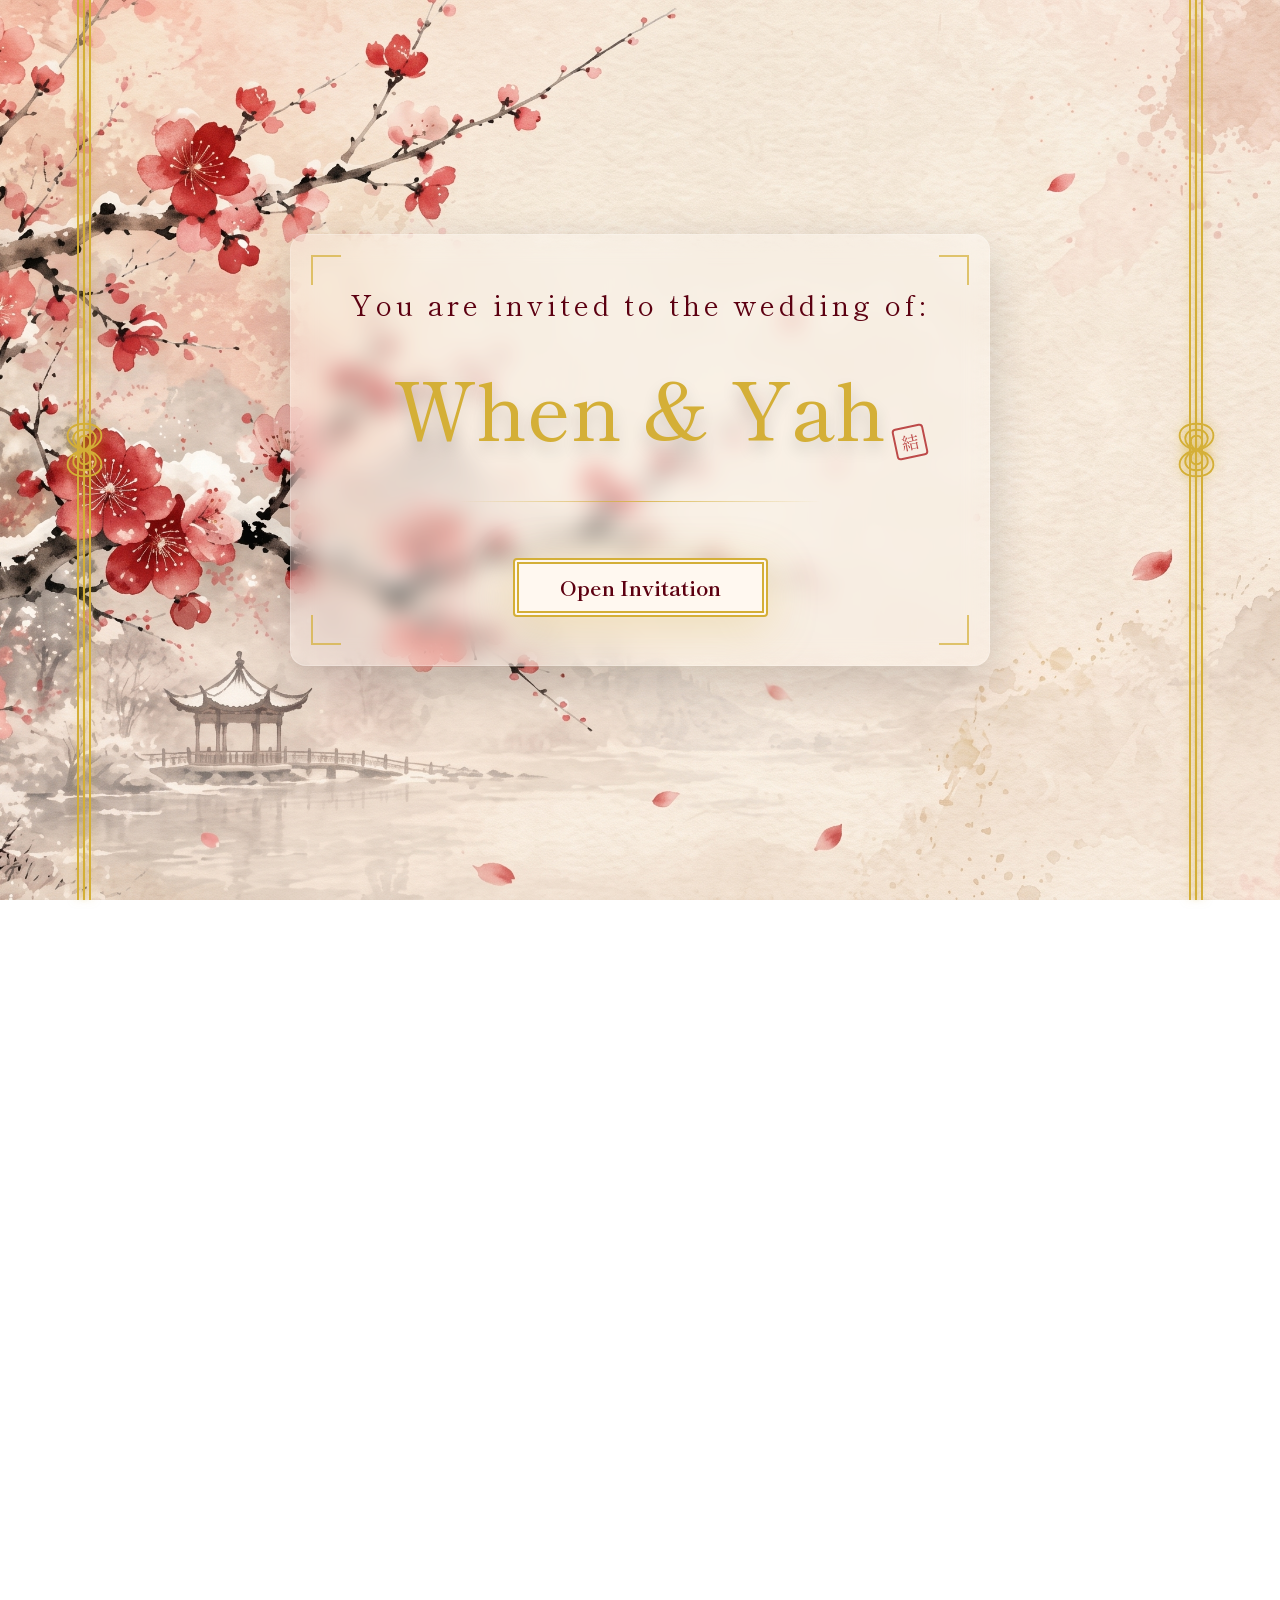
==== Invitation.html @ 20619d33 "All HTML, Assets, and a few fonts" ====
<!DOCTYPE html>
<html lang="en" class="lock-scroll">
<head>
    <meta charset="UTF-8">
    <meta name="viewport" content="width=device-width, initial-scale=1.0">
    <title>Wedding Invitation</title>
    <link rel="stylesheet" href="Styles.css"> 
    <link rel="stylesheet" href="bootstrap-5.3.8-dist/css/bootstrap.min.css">
    <link rel="preconnect" href="https://fonts.googleapis.com">
    <link rel="preconnect" href="https://fonts.gstatic.com" crossorigin>
    <link href="https://fonts.googleapis.com/css2?family=Caveat:wght@400..700&family=Shippori+Mincho&family=Yusei+Magic&display=swap" rel="stylesheet">
</head>
<body id="body-page" class="lock-scroll">
<!-- Animasi Sakura Tetap Paling Belakang (Layer 1) -->
    <canvas id="sakura-canvas"></canvas>
    <script src="Sakura.js"></script>

    <!-- Splash Screen Penuh Layar (Layer 2) -->
    <section id="splash-screen" class="d-flex justify-content-center align-items-center vh-100 vw-100">

        <!-- Mizuhiki Knot-->
        <!-- Tali Kiri -->
         <div class="rope-container rope-left">
            <!-- SVG khusus untuk Simpul saja -->
            <svg class="rope-knot" viewBox="0 0 60 100" fill="none" stroke="#d4af37" stroke-linecap="round" stroke-linejoin="round">
                <path d="M 30 15 C 0 15, 0 45, 30 50 C 60 55, 60 85, 30 85 C 0 85, 0 55, 30 50 C 60 45, 60 15, 30 15 Z" stroke-width="2.5" />
                <path d="M 30 23 C 10 23, 10 45, 30 50 C 50 55, 50 77, 30 77 C 10 77, 10 55, 30 50 C 50 45, 50 23, 30 23 Z" stroke-width="2.5" />
                <path d="M 30 31 C 20 31, 20 45, 30 50 C 40 55, 40 69, 30 69 C 20 69, 20 55, 30 50 C 40 45, 40 31, 30 31 Z" stroke-width="2.5" />
            </svg>
        </div>

        <!-- Tali Kanan -->
        <div class="rope-container rope-right">
            <!-- SVG khusus untuk Simpul saja -->
            <svg class="rope-knot" viewBox="0 0 60 100" fill="none" stroke="#d4af37" stroke-linecap="round" stroke-linejoin="round">
                <path d="M 30 15 C 0 15, 0 45, 30 50 C 60 55, 60 85, 30 85 C 0 85, 0 55, 30 50 C 60 45, 60 15, 30 15 Z" stroke-width="2.5" />
                <path d="M 30 23 C 10 23, 10 45, 30 50 C 50 55, 50 77, 30 77 C 10 77, 10 55, 30 50 C 50 45, 50 23, 30 23 Z" stroke-width="2.5" />
                <path d="M 30 31 C 20 31, 20 45, 30 50 C 40 55, 40 69, 30 69 C 20 69, 20 55, 30 50 C 40 45, 40 31, 30 31 Z" stroke-width="2.5" />
            </svg>
        </div>

        <!-- Kartu Kaca -->
        <div class="glass-card text-center p-5 rounded-4 shadow-lg">
            
            <!-- Elemen 1: Aksen 4 Sudut (Letakkan persis di bawah tag pembuka glass-card) -->
            <div class="corner-top-left"></div>
            <div class="corner-top-right"></div>
            <div class="corner-bottom-left"></div>
            <div class="corner-bottom-right"></div>

            <p class="subtitle mb-2">You are invited to the wedding of:</p>
            
            <!-- Elemen 2: Bungkus tag <h1> namamu dengan div ini agar stempelnya menempel -->
            <div class="name-wrapper">
                <h1 class="title-utama my-0">When & Yah</h1>
                <!-- Stempel Hanko berhuruf Kanji "Yui" (Ikatan/Menyatukan) -->
                <div class="hanko-stamp">結</div> 
            </div>
            
            <!-- Elemen 3: Garis Pemisah (Letakkan di antara nama dan tombol) -->
            <div class="gold-divider my-4"></div>
            
            <button id="btn-open" class="btn-custom-jepang">
                Open Invitation
            </button>
        </div>
    </section>

    <!-- Hero page -->
    <section id="hero-page" class="d-flex justify-content-center align-items-center vh-100 vw-100">
        <div class="glass-card text-center p-5 rounded-4 shadow-lg">
            
            <div class="corner-top-left"></div>
            <div class="corner-top-right"></div>
            <div class="corner-bottom-left"></div>
            <div class="corner-bottom-right"></div>

            <p class="subtitle mb-2">THE WEDDING OF</p>
            <div class="name-wrapper">
                <h1 class="title-utama my-0">When & Yah</h1>
                <div class="hanko-stamp">結</div> 
            </div>
            <p class="subtitle mt-3">SATURDAY | 29 . 10 . 2026</p>
            
            <div class="gold-divider my-4"></div>
            
            <!-- Tempat Countdown Timer -->
            <div class="countdown-wrapper mt-4">
                <!-- Kotak Hari -->
                <div class="timer-box">
                    <div class="time-number" id="days">00</div>
                    <div class="time-label">DAYS</div>
                </div>
                
                <!-- Kotak Jam -->
                <div class="timer-box">
                    <div class="time-number" id="hours">00</div>
                    <div class="time-label">HOURS</div>
                </div>
                
                <!-- Kotak Menit -->
                <div class="timer-box">
                    <div class="time-number" id="minutes">00</div>
                    <div class="time-label">MINUTES</div>
                </div>
                
                <!-- Kotak Detik -->
                <div class="timer-box">
                    <div class="time-number" id="seconds">00</div>
                    <div class="time-label">SECONDS</div>
                </div>
            </div>
                        
        </div>
    </section>

    <!-- 3. Elemen Audio (Siapkan file MP3 lagu Jepang di folder assets) -->
    <audio id="bg-music" loop>
        <source src="assets/Masaru Yokoyama - Again [ Shigatsu wa kimi no uso ] [ EP ] - (320 Kbps).mp3" type="audio/mpeg">
    </audio>
    <!-- 4. Panggil file JavaScript -->
    <script src="Script.js"></script>

    <!-- Navbar Kaca Transparan (Muncul setelah Open Invitation) -->
    <!-- Navbar Kaca Transparan (Muncul setelah Open Invitation) -->
    <nav id="main-navbar" class="navbar navbar-expand navbar-dark fixed-top d-none" style="background: rgba(20, 25, 30, 0.45); backdrop-filter: blur(12px); border-bottom: 1px solid rgba(212, 175, 55, 0.3); z-index: 1000;">
        <div class="container-fluid px-4">
            
            <!-- Inisial Pasangan di Kiri -->
            <a class="navbar-brand" href="#hero-page" style="font-family: 'Shippori Mincho', serif; color: #d4af37; font-size: 1.5rem;">
                W <span style="font-size: 1rem; color:#fff;">&</span> Y
            </a>
            
            <!-- Menu Navigasi Tengah (Langsung ke Section) -->
            <div class="collapse navbar-collapse justify-content-center">
                <ul class="navbar-nav gap-4">
                    <li class="nav-item">
                        <a class="nav-link custom-nav-link" href="#hero-page">Home</a>
                    </li>
                    <li class="nav-item">
                        <a class="nav-link custom-nav-link" href="#couple-profile">Profile</a>
                    </li>
                    <li class="nav-item">
                        <a class="nav-link custom-nav-link" href="#event-details">Details</a>
                    </li>
                    <li class="nav-item">
                        <a class="nav-link custom-nav-link" href="#rsvp-section">RSVP</a>
                    </li>
                    <li class="nav-item">
                        <a class="nav-link custom-nav-link" href="#wishes-section">Wishes</a>
                    </li>
                </ul>
            </div>
            
            <!-- Tombol Toggle Musik di Kanan -->
            <button id="btn-music" class="btn btn-outline-warning btn-sm" style="border-color: #d4af37; color: #d4af37; border-radius: 20px; padding: 4px 15px;">
                🎵 Music: ON
            </button>

        </div>
    </nav>

    <!-- Halaman 3: Profil Pasangan -->
    <section id="couple-profile" class="d-flex justify-content-center align-items-center min-vh-100 vw-100 py-5">
        
        <!-- Lebar maksimal dibesarkan (900px) agar dua profil muat berdampingan di PC -->
        <div class="glass-card text-center p-5 rounded-4 shadow-lg" style="max-width: 900px; width: 100%;">
            
            <!-- Ornamen 4 Sudut -->
            <div class="corner-top-left"></div>
            <div class="corner-top-right"></div>
            <div class="corner-bottom-left"></div>
            <div class="corner-bottom-right"></div>

            <!-- Bagian Kutipan (Quote) -->
            <div class="quote-container mb-5 mt-3">
                <p class="quote-en mb-2">“If destiny entwines two souls, they'll eventually rediscover their path back to each other.”</p>
                <p class="quote-id">(Jika takdir merajut dua jiwa, mereka pada akhirnya akan menemukan kembali jalan untuk kembali satu sama lain)</p>
            </div>
            
            <!-- Garis Pemisah Kecil -->
            <div class="gold-divider mb-5" style="width: 30%;"></div>

            <!-- Grid Profil Pasangan (Berdampingan Kiri-Kanan) -->
            <div class="row align-items-center">
                
                <!-- Profil Pria -->
                <div class="col-md-6 mb-4 mb-md-0">
                    <!-- Lingkaran Placeholder Foto -->
                    <div class="profile-photo placeholder-photo mx-auto mb-3"></div>
                    <h2 class="profile-name">Lorem Ipsum</h2>
                    <p class="parents-name mt-2">
                        Putra dari:<br>
                        <span class="fw-bold">Bpk. Lorem Ipsum & Ibu Dolor Sit Amet</span>
                    </p>
                </div>

                <!-- Profil Wanita -->
                <div class="col-md-6">
                    <div class="profile-photo placeholder-photo mx-auto mb-3"></div>
                    <h2 class="profile-name">Lorem Ipsum</h2>
                    <p class="parents-name mt-2">
                        Putri dari:<br>
                        <span class="fw-bold">Bpk. Consectetur Adipiscing & Ibu Elit Sed</span>
                    </p>
                </div>
                
            </div>
        </div>
    </section>

    <!-- Halaman 4: Detail Acara (Event Details) -->
    <section id="event-details" class="d-flex justify-content-center align-items-center">
        
        <!-- SVG Background (Washi Paper) -->
        <!-- SVG Washi Paper (Sudut Simetris & Responsif) -->
        <svg class="washi-bg-svg" xmlns="http://www.w3.org/2000/svg" viewBox="0 0 1920 1080" preserveAspectRatio="none">
            <defs>
                <linearGradient id="paper" x1="0" y1="0" x2="1" y2="1">
                <stop offset="0%" stop-color="#F8F0E3"/>
                <stop offset="55%" stop-color="#F2E5D2"/>
                <stop offset="100%" stop-color="#F9F1E5"/>
                </linearGradient>

                <filter id="fiber">
                <feTurbulence type="fractalNoise" baseFrequency="0.65" numOctaves="2" seed="8"/>
                <feColorMatrix type="saturate" values="0"/>
                <feComponentTransfer>
                    <feFuncA type="table" tableValues="0 0.12"/>
                </feComponentTransfer>
                </filter>

                <pattern id="lines" width="37" height="29" patternUnits="userSpaceOnUse">
                <path d="M2 8 l12 -1 M22 21 l9 1 M8 27 l5 -1" stroke="#9D8264" stroke-width=".55" opacity=".18" fill="none"/>
                </pattern>
            </defs>

            <!-- Dasar kertas gading -->
            <rect width="100%" height="100%" fill="url(#paper)"/>

            <!-- Serat kertas -->
            <rect width="100%" height="100%" filter="url(#fiber)" opacity=".22"/>

            <!-- Pola garis tipis -->
            <rect width="100%" height="100%" fill="url(#lines)"/>

            <!-- Ornamen 4 Sudut Emas (Diperbaiki menjadi siku sempurna 100x100) -->
            <g fill="none" stroke="#C49A43" stroke-width="2" opacity=".8">
                <!-- Kiri Atas -->
                <path d="M 60 160 V 60 H 160"/>
                <!-- Kanan Atas -->
                <path d="M 1760 60 H 1860 V 160"/>
                <!-- Kiri Bawah -->
                <path d="M 60 920 V 1020 H 160"/>
                <!-- Kanan Bawah -->
                <path d="M 1760 1020 H 1860 V 920"/>
            </g>

            <!-- 4 Titik Emas Simetris di Setiap Sudut -->
            <g fill="#C49A43" opacity=".8">
                <circle cx="110" cy="60" r="3"/>
                <circle cx="1810" cy="60" r="3"/>
                <circle cx="110" cy="1020" r="3"/>
                <circle cx="1810" cy="1020" r="3"/>
            </g>
        </svg>

        <!-- Konten Detail Acara (Berada di atas SVG) -->
        <!-- Konten Detail Acara (Berada di atas SVG) -->
        <div class="container text-center event-content-wrapper">
            
            <h2 class="title-utama mb-2" style="color: #c0392b; font-size: 2.8rem;">Wedding Details</h2>
            <div class="custom-divider my-2">────────  ✦  ────────</div>
            <!-- Margin bawah kutipan dikurangi dari mb-5 ke mb-4 -->
            <p class="event-quote mb-4">"A day to remember, a love that lasts forever"</p>

            <!-- Margin atas row dikurangi dari mt-4 ke mt-3 -->
            <div class="row mt-3 justify-content-center gap-4">
                
                <div class="col-md-5 event-box p-3"> <!-- Padding kotak dikurangi jadi p-3 -->
                    <h3 class="event-title">Akad Nikah</h3>
                    <p class="event-text mt-2 mb-2"> <!-- Jarak teks dirapatkan -->
                        <strong>Sabtu, 16 Oktober 2026</strong><br>
                        08:00 - 10:00 WIB
                    </p>
                    <p class="event-text mb-2">
                        <strong>Masjid Agung XYZ</strong><br>
                        Jl. Contoh Alamat No. 123, Kota, Provinsi
                    </p>
                    <button class="btn-custom-jepang btn-sm mt-2" style="padding: 6px 25px; font-size: 0.95rem;">
                        Buka di Maps
                    </button>
                </div>

                <div class="col-md-5 event-box p-3"> <!-- Padding kotak dikurangi jadi p-3 -->
                    <h3 class="event-title">Resepsi</h3>
                    <p class="event-text mt-2 mb-2"> <!-- Jarak teks dirapatkan -->
                        <strong>Sabtu, 16 Oktober 2026</strong><br>
                        11:00 - 14:00 WIB
                    </p>
                    <p class="event-text mb-2">
                        <strong>Grand Ballroom XYZ</strong><br>
                        Jl. Contoh Alamat No. 123, Kota, Provinsi
                    </p>
                    <button class="btn-custom-jepang btn-sm mt-2" style="padding: 6px 25px; font-size: 0.95rem;">
                        Buka di Maps
                    </button>
                </div>

            </div>

            <!-- Jarak area bawah diperkecil dari mt-5 ke mt-3 -->
            <div class="bottom-event-area mt-3">
                <p class="presence-text mb-1">We look forward to your presence.</p>
                
                <div class="scroll-indicator mt-2">
                    <span style="font-size: 1.2rem;">↓</span><br>
                    <span style="font-size: 0.75rem;">SCROLL</span>
                </div>
            </div>

        </div>
    </section>

    <!-- Halaman 5: RSVP & Ucapan -->
    <section id="rsvp-section" class="d-flex justify-content-center align-items-center">
        
        <!-- SVG Washi Paper (Background berlanjut) -->
        <svg class="washi-bg-svg" xmlns="http://www.w3.org/2000/svg" viewBox="0 0 1920 1080" preserveAspectRatio="none">
            <!-- (Gunakan isi tag <defs> sampai <circle> yang SAMA PERSIS dengan di Wedding Details) -->
            <defs>
                <linearGradient id="paper" x1="0" y1="0" x2="1" y2="1">
                    <stop offset="0%" stop-color="#F8F0E3"/>
                    <stop offset="55%" stop-color="#F2E5D2"/>
                    <stop offset="100%" stop-color="#F9F1E5"/>
                </linearGradient>
                <filter id="fiber">
                    <feTurbulence type="fractalNoise" baseFrequency="0.65" numOctaves="2" seed="8"/>
                    <feColorMatrix type="saturate" values="0"/>
                    <feComponentTransfer><feFuncA type="table" tableValues="0 0.12"/></feComponentTransfer>
                </filter>
                <pattern id="lines" width="37" height="29" patternUnits="userSpaceOnUse">
                    <path d="M2 8 l12 -1 M22 21 l9 1 M8 27 l5 -1" stroke="#9D8264" stroke-width=".55" opacity=".18" fill="none"/>
                </pattern>
            </defs>
            <rect width="100%" height="100%" fill="url(#paper)"/>
            <rect width="100%" height="100%" filter="url(#fiber)" opacity=".22"/>
            <rect width="100%" height="100%" fill="url(#lines)"/>
            <g fill="none" stroke="#C49A43" stroke-width="2" opacity=".8">
                <path d="M 60 160 V 60 H 160"/>
                <path d="M 1760 60 H 1860 V 160"/>
                <path d="M 60 920 V 1020 H 160"/>
                <path d="M 1760 1020 H 1860 V 920"/>
            </g>
            <g fill="#C49A43" opacity=".8">
                <circle cx="110" cy="60" r="3"/>
                <circle cx="1810" cy="60" r="3"/>
                <circle cx="110" cy="1020" r="3"/>
                <circle cx="1810" cy="1020" r="3"/>
            </g>
        </svg>

        <!-- Konten RSVP -->
        <div class="container event-content-wrapper" style="max-width: 700px;">
            <div class="text-center mb-3"> <!-- Margin bawah dikurangi -->
                <h2 class="title-utama mb-1" style="color: #c0392b; font-size: 2.6rem;">RSVP & Wishes</h2>
                <div class="custom-divider my-1">────────  ✦  ────────</div>
                <p class="event-text mt-2 mb-1">Silakan konfirmasi kehadiran Anda dan berikan doa restu.</p>
                <p class="event-text mb-0">Kehadiran anda sangat berarti bagi kami</p>
            </div>

            <!-- Form RSVP -->
            <form id="rsvp-form" class="mt-3">
                <!-- Input Nama -->
                <div class="mb-3">
                    <label for="guest-name" class="form-label rsvp-label mb-1">Nama Lengkap</label>
                    <input type="text" class="form-control rsvp-input" id="guest-name" placeholder="Tulis nama Anda..." required>
                </div>

                <!-- Radio Button Kehadiran -->
                <div class="mb-3 text-center">
                    <label class="form-label rsvp-label d-block mb-2">Apakah Anda akan hadir?</label>
                    <div class="form-check form-check-inline me-4">
                        <input class="form-check-input custom-radio" type="radio" name="attendance" id="attend-yes" value="Hadir" required>
                        <label class="form-check-label event-text" for="attend-yes">Ya, Saya Hadir</label>
                    </div>
                    <div class="form-check form-check-inline">
                        <input class="form-check-input custom-radio" type="radio" name="attendance" id="attend-no" value="Tidak Hadir">
                        <label class="form-check-label event-text" for="attend-no">Maaf, Tidak Bisa Hadir</label>
                    </div>
                </div>

                <!-- Textarea Ucapan -->
                <div class="mb-3">
                    <label for="guest-wish" class="form-label rsvp-label mb-1">Ucapan & Doa untuk Mempelai</label>
                    <!-- rows dikurangi jadi 2 agar lebih hemat tempat -->
                    <textarea class="form-control rsvp-input" id="guest-wish" rows="2" placeholder="Tulis doa dan harapan Anda..." required></textarea>
                </div>

               <!-- Tombol Submit -->
                <div class="text-center mt-4">
                    <button type="submit" class="btn-custom-jepang" style="padding: 8px 35px; font-size: 1rem;">Kirim Pesan</button>
                </div>
            </form>
            
            <!-- Tempat Pesan Sukses (Tersembunyi secara default) -->
            <div id="rsvp-success-msg" class="text-center mt-2 d-none">
                <p style="color: #27ae60; font-family: 'Shippori Mincho', serif; font-weight: bold; margin-bottom: 0;">✓ Terima kasih! Pesan Anda telah tersimpan.</p>
            </div>
            
        </div>
    </section>

    <!-- Halaman 6: Wedding Wishes (Guestbook) -->
    <section id="wishes-section" class="d-flex justify-content-center py-5">
        
        <!-- SVG Washi Paper (Background berlanjut) -->
        <svg class="washi-bg-svg" xmlns="http://www.w3.org/2000/svg" viewBox="0 0 1920 1080" preserveAspectRatio="none">
            <!-- (Isi defs dan rect sama persis seperti RSVP) -->
            <defs>
                <linearGradient id="paper" x1="0" y1="0" x2="1" y2="1">
                    <stop offset="0%" stop-color="#F8F0E3"/>
                    <stop offset="55%" stop-color="#F2E5D2"/>
                    <stop offset="100%" stop-color="#F9F1E5"/>
                </linearGradient>
                <filter id="fiber">
                    <feTurbulence type="fractalNoise" baseFrequency="0.65" numOctaves="2" seed="8"/>
                    <feColorMatrix type="saturate" values="0"/>
                    <feComponentTransfer><feFuncA type="table" tableValues="0 0.12"/></feComponentTransfer>
                </filter>
                <pattern id="lines" width="37" height="29" patternUnits="userSpaceOnUse">
                    <path d="M2 8 l12 -1 M22 21 l9 1 M8 27 l5 -1" stroke="#9D8264" stroke-width=".55" opacity=".18" fill="none"/>
                </pattern>
            </defs>
            <rect width="100%" height="100%" fill="url(#paper)"/>
            <rect width="100%" height="100%" filter="url(#fiber)" opacity=".22"/>
            <rect width="100%" height="100%" fill="url(#lines)"/>
            <g fill="none" stroke="#C49A43" stroke-width="2" opacity=".8">
                <path d="M 60 160 V 60 H 160"/>
                <path d="M 1760 60 H 1860 V 160"/>
                <path d="M 60 920 V 1020 H 160"/>
                <path d="M 1760 1020 H 1860 V 920"/>
            </g>
            <g fill="#C49A43" opacity=".8">
                <circle cx="110" cy="60" r="3"/>
                <circle cx="1810" cy="60" r="3"/>
                <circle cx="110" cy="1020" r="3"/>
                <circle cx="1810" cy="1020" r="3"/>
            </g>
        </svg>

        <div class="container event-content-wrapper" style="max-width: 800px; z-index: 5;">
            
            <!-- Header Wishes -->
            <div class="text-center mb-4">
                <p class="mb-2" style="font-size: 0.9rem; letter-spacing: 2px; color: #C49A43; text-transform: uppercase;">A Collection of Love & Prayers</p>
                <h2 class="title-utama mb-2" style="color: #5c0011; font-size: 2.8rem;">Wedding Wishes</h2>
                <p class="event-quote mb-4">"Every kind word becomes a beautiful memory."</p>
                
                <!-- Garis Pemisah Simple -->
                <div class="my-4" style="border-top: 1px solid #C49A43; width: 100%; opacity: 0.5;"></div>

                <!-- Total Counter -->
                <h3 id="total-wishes" style="color: #5c0011; font-size: 2rem; font-weight: bold; font-family: 'Shippori Mincho', serif;" class="mb-1">0</h3>
                <p class="event-text mb-4">Messages of love and happiness</p>
            </div>

            <!-- Kontainer List Ucapan -->
            <div id="wishes-container" class="d-flex flex-column gap-3">
                <!-- Data dari LocalStorage akan muncul di sini via Javascript -->
            </div>

            <!-- Bagian Footer: Load More & Indikator -->
            <div class="text-center mt-4">
                <p id="showing-text" class="event-text" style="font-size: 0.95rem; color: #888;">Showing 0 of 0 wishes</p>
                <button id="btn-load-more" class="btn btn-outline-wishes rounded-pill mt-2 d-none">Load More Wishes</button>
            </div>
            
        </div>
    </section>

    <!-- Halaman 7: Penutup (Thank You) -->
    <section id="closing-section" class="d-flex justify-content-center align-items-center text-center">

        <svg class="corner-bg-svg" xmlns="http://www.w3.org/2000/svg" viewBox="0 0 1920 1080" preserveAspectRatio="none">
            <!-- Sudut Kanan Atas -->
            <g fill="none" stroke="#C49A43" stroke-width="2" opacity=".8">
                <path d="M 1760 60 H 1860 V 160"/>
            </g>
            <circle fill="#C49A43" opacity=".8" cx="1810" cy="60" r="3"/>

            <!-- Sudut Kiri Bawah -->
            <g fill="none" stroke="#C49A43" stroke-width="2" opacity=".8">
                <path d="M 60 920 V 1020 H 160"/>
            </g>
            <circle fill="#C49A43" opacity=".8" cx="110" cy="1020" r="3"/>
        </svg>

        <div class="container closing-content-wrapper p-4">
            
            <!-- Teks Utama -->
            <h1 class="title-utama mb-2" style="color: #c0392b; font-size: 4rem;">Thank You</h1>
            <p class="event-text mb-5" style="font-size: 1.2rem; letter-spacing: 2px;">For being a part of our special day.</p>
            
            <!-- Kutipan Bahasa Indonesia -->
            <p class="event-quote mb-5 px-md-5" style="line-height: 1.8;">
                “Terima kasih atas doa, ucapan, dan kasih sayang yang telah diberikan.<br>
                Semoga kebahagiaan selalu menyertai kita semua.”
            </p>
            
            <!-- Salam Penutup & Nama Mempelai -->
            <div class="mt-5 pt-3">
                <p class="mb-1" style="font-family: 'Shippori Mincho', serif; color: #5c0011; font-size: 1.2rem; font-style: italic;">With Love,</p>
                <!-- Menggunakan font Yusei Magic (class profile-name) agar senada dengan halaman profil -->
                <h2 class="profile-name mt-2" style="font-size: 3rem;">When & Yah</h2>
            </div>

        </div>
    </section>
</body>
</body>
</html>
---- Styles.css ----
/*Japanese Fonts*/
.yusei-magic-regular {
  font-family: "Yusei Magic", sans-serif;
  font-weight: 400;
  font-style: normal;
}

.shippori-mincho-regular {
  font-family: "Shippori Mincho", serif;
  font-weight: 800;
  font-style: normal;
}


.caveat-Unique {
  font-family: "Caveat", cursive;
  font-optical-sizing: auto;
  font-weight: 400px;
  font-style: normal;
}

html {
    scroll-behavior: smooth; /* Bikin efek scroll jadi mulus (nggak langsung lompat) */
}

.lock-scroll {
    overflow: hidden !important;
    height: 100vh !important;
}

/* Mengatur Background Utama Layar PC */
html, body {
    margin: 0;
    padding: 0;
    /* Ganti URL ini dengan gambar landscape dari Pinterest pilihanmu */
    background-image: url(Assets/SplashBackground.jpeg);
    background-size: cover;
    background-position: center;
    background-attachment: fixed; /* Bikin efek parallax saat di-scroll */
    overflow-x: hidden;
}
body.lock-scroll {
    overflow: hidden !important;
}

/* Konfigurasi Canvas Sakura */
canvas { 
    position: fixed; 
    top: 0;
    left: 0;
    width: 100vw;
    height: 100vh;
    z-index: 1; /* Di atas background, di bawah kartu kaca */
    pointer-events: none; 
}

/* Memastikan Splash Screen menutupi layar */
#splash-screen {
    position: relative;
    z-index: 10;
}

/* === EFEK KACA (GLASSMORPHISM) === */
.glass-card {
    position: relative;

    /* Warna gelap transparan */
    background: rgba(255, 255, 255, 0.25);
    
    /* Efek blur pada background di balik kartu (Ini kuncinya!) */
    backdrop-filter: blur(12px); 
    -webkit-backdrop-filter: blur(12px);
    
    /* Border tipis transparan agar terlihat seperti ujung kaca */
    border: 1px solid rgba(255, 255, 255, 0.2);
    
    /* Lebar maksimal kartu agar tidak kepanjangan di monitor besar */
    max-width: 700px;
    width: 100%;
}

/* Tipografi */
.subtitle {
    font-family: 'Shippori Mincho', serif;
    color: #5c0011; /* Kuning keemasan pucat agar terlihat elegan dan menyatu */
    font-size: 1.75rem;
    letter-spacing: 4px;
}

.title-utama {
    font-family: 'Shippori Mincho', sans-serif;
    color: #d4af37; /* Ganti warnanya jadi kode warna Emas ini */
    font-size: 5rem; 
    text-shadow: 0px 8px 16px rgba(0, 0, 0, 0.15); /* Sedikit bayangan gelap agar warna emasnya menonjol menembus efek kaca */
}

/* Open Invitation */
.btn-custom-jepang {
    /* Tipografi */
    font-family: 'Shippori Mincho', serif;
    font-size: 1.3rem;
    font-weight: 700;
    color: #5c0011; /* Warna teks merah gelap/maroon elegan */
    
    /* Warna Latar Washi */
    background-color: #fff8f0; 
    
    /* Trik Bingkai Ganda CSS Murni (Tanpa Gambar) */
    border: 2px solid #d4af37; /* Garis emas tipis di luar */
    outline: 2px solid #d4af37; /* Garis emas agak tebal di dalam */
    outline-offset: -6px; /* Menarik garis outline ke bagian dalam tombol */
    
    /* Layout */
    padding: 12px 45px;
    margin-top: 2rem;
    border-radius: 4px; /* Ujung kotak tegas klasik */
    cursor: pointer;
    
    /* Transisi & Cahaya */
    transition: all 0.3s ease;
    box-shadow: 0 10px 50px rgba(212, 175, 55, 0.25); /* Glow emas tipis */
}

.btn-custom-jepang:hover {
    background-color: #d4af37; /* Tombol berubah full emas saat disentuh mouse */
    color: #ffffff; /* Teks berubah putih */
    transform: translateY(-3px); /* Efek melayang */
    box-shadow: 0 6px 20px rgba(212, 175, 55, 0.5); /* Glow emas membesar */
}

/* ====================== */
/* ORNAMENT SPLASH SCREEN */
/* Container tali dari atas ke bawah layar */
.rope-container {
    position: fixed;
    top: 0;
    bottom: 0;
    width: 40px; /* Area untuk talinya */
    display: flex;
    justify-content: center;
    z-index: 15;
}

.rope-left { left: 5%; }
.rope-right { right: 5%; }



/* Mizuhiki Knot */
/* 1. Tali Luar (Kiri & Kanan) - Pakai drop-shadow agar hanya pinggirannya yang menyala */
.rope-container::before {
    content: '';
    position: absolute;
    top: 0; bottom: 0;
    width: 14px; 
    border-left: 2px solid #d4af37; 
    border-right: 2px solid #d4af37; 
    
    /* Pendaran emas tipis untuk tali luar */
    filter: drop-shadow(0 0 4px rgba(212, 175, 55, 0.5)); 
}

/* 2. Tali Tengah - Pakai box-shadow karena dia bentuknya balok solid */
.rope-container::after {
    content: '';
    position: absolute;
    top: 0; bottom: 0;
    width: 2px;
    background-color: #d4af37; 
    
    /* Pendaran emas tipis untuk tali tengah */
    box-shadow: 0 0 4px rgba(212, 175, 55, 0.5); 
}

/* 3. Simpul Tengah (Knot) - Hapus warna gelap, ganti dengan pendaran emas */
.rope-knot {
    position: absolute;
    top: 50%;
    transform: translateY(-50%);
    width: 45px; 
    z-index: 2; 
    
    /* Hapus total background gelapnya biar bersih */
    background: transparent; 
    border-radius: 50%;
    
    /* Pendaran emas yang sedikit lebih terang (opacity 0.8) dan memusat di simpul */
    filter: drop-shadow(0 0 6px rgba(212, 175, 55, 0.8));
}

/* --- 1. Aksen Sudut (Corner Brackets) --- */
.corner-top-left, .corner-top-right, .corner-bottom-left, .corner-bottom-right {
    position: absolute;
    width: 30px; /* Panjang garis sudut */
    height: 30px;
    border-color: rgba(212, 175, 55, 0.7); /* Warna emas natural */
    border-style: solid;
    z-index: 5;
}

/* Mengatur posisi dan letak border tiap sudut */
.corner-top-left { top: 20px; left: 20px; border-width: 2px 0 0 2px; }
.corner-top-right { top: 20px; right: 20px; border-width: 2px 2px 0 0; }
.corner-bottom-left { bottom: 20px; left: 20px; border-width: 0 0 2px 2px; }
.corner-bottom-right { bottom: 20px; right: 20px; border-width: 0 2px 2px 0; }

/* --- 2. Stempel Merah (Hanko Stamp) --- */
.name-wrapper {
    position: relative;
    display: inline-block; /* Agar lebarnya pas dengan teks nama */
    margin: 1.5rem 0; /* Memberi jarak atas bawah */
}

.hanko-stamp {
    position: absolute;
    bottom: -5px; /* Menempel di area bawah teks */
    right: -40px; /* Keluar sedikit di sebelah kanan teks */
    width: 32px;
    height: 32px;
    border: 2px solid #b32d2e; /* Warna merah tinta khas stempel */
    color: #b32d2e;
    font-family: 'Shippori Mincho', serif; /* Memanfaatkan font kaligrafi yang sudah ada */
    font-size: 1.1rem;
    display: flex;
    justify-content: center;
    align-items: center;
    border-radius: 4px; /* Sudut stempel asli biasanya tidak lancip sempurna */
    opacity: 0.85;
    transform: rotate(-12deg); /* Memberikan efek cap tangan yang miring natural */
    user-select: none;
}

/* --- 3. Garis Pemisah (Divider) --- */
.gold-divider {
    width: 60%; /* Mengisi 60% dari lebar kartu */
    height: 1.5px;
    margin: 0 auto; /* Menengahkan garis */
    /* Gradasi: Transparan di ujung kiri-kanan, solid emas di tengah */
    background: linear-gradient(to right, transparent, #d4af37, transparent);
    opacity: 0.8;
}


/* --- Menu Navigasi Navbar --- */
.custom-nav-link {
    font-family: 'Shippori Mincho', serif;
    color: #F8F0E3 !important; /* Krem kertas Washi */
    font-size: 0.9rem;
    letter-spacing: 1.5px;
    text-transform: uppercase;
    transition: all 0.3s ease;
}

/* Efek menyala emas saat kursor mendekat */
.custom-nav-link:hover {
    color: #d4af37 !important;
    text-shadow: 0 0 8px rgba(212, 175, 55, 0.4);
    transform: translateY(-2px);
}

/* ================== */
/* === Hero Page ==== */
#hero-page {
    position: relative;
    z-index: 10;
}

/* --- Hitung Mundur (Countdown Timer) --- */
.countdown-wrapper {
    display: flex;
    justify-content: center;
    gap: 15px; /* Jarak antar kotak */
    margin-top: 1.5rem;
}


.timer-box {
    display: flex;
    flex-direction: column;
    justify-content: center;
    align-items: center;
    width: 90px;
    height: 100px;
    background-color: transparent;
    
    /* Trik Bingkai Ganda Emas */
    border: 1px solid #d4af37;
    outline: 2px solid #d4af37;
    outline-offset: -5px; /* Menarik outline ke dalam kotak */
    border-radius: 4px;
    
    /* Pendaran tipis */
    box-shadow: 0 4px 10px rgba(212, 175, 55, 0.15);
}

.time-number {
    font-family: 'Shippori Mincho', serif;
    font-size: 2.2rem;
    font-weight: 700;
    color: #d4af37; /* Warna emas */
    line-height: 1;
    margin-bottom: 5px;
    text-shadow: 1px 1px 5px rgba(212, 175, 55, 0.3);
}

.time-label {
    font-family: 'Shippori Mincho', serif;
    font-size: 0.75rem;
    color: #5c0011; /* Warna maroon elegan senada dengan stempel */
    letter-spacing: 1.5px;
    font-weight: 600;
}

/* --- Halaman Profil Pasangan --- */

#couple-profile {
    position: relative;
    z-index: 10; 
}

/* Gaya Teks Kutipan */
/* Gaya Teks Kutipan (Warna Emas Lebih Terang) */
.quote-en {
    font-family: 'Shippori Mincho', serif;
    font-size: 1.8rem;
    color: #C99B20; 
    font-weight: 600; 
    text-shadow: 1px 1px 3px rgba(0, 0, 0, 0.15); 
    font-style: italic;
    line-height: 1.5;
}

.quote-id {
    font-family: 'Shippori Mincho', serif;
    font-size: 0.95rem;
    color: #5c0011; /* Maroon agar senada dengan stempel Hanko */
    letter-spacing: 1px;
}

/* Gaya Teks Nama Pengantin */
.profile-name {
    font-family: 'Yusei Magic', sans-serif;
    font-size: 2.2rem;
    color: #d4af37;
    margin-bottom: 0.5rem;
    text-shadow: 1px 1px 4px rgba(212, 175, 55, 0.2);
}

/* Gaya Teks Nama Orang Tua */
.parents-name {
    font-family: 'Shippori Mincho', serif;
    font-size: 1rem;
    color: #45413E; /* Abu-abu gelap agar kontras di atas kaca putih */
    line-height: 1.6;
}

/* Bingkai Foto Melingkar ala Jepang */
.profile-photo {
    width: 160px;
    height: 160px;
    border-radius: 50%;
    
    /* Bingkai ganda melingkar */
    border: 2px solid #d4af37;
    outline: 1px solid #d4af37;
    outline-offset: 4px;
    
    /* Ruang antara foto dan bingkai */
    padding: 4px; 
    
    box-shadow: 0 5px 15px rgba(212, 175, 55, 0.2);
}

/* Tampilan sementara untuk Placeholder Foto */
.placeholder-photo {
    background-color: rgba(255, 248, 240, 0.8); /* Warna krem kertas washi transparan */
    display: flex;
    justify-content: center;
    align-items: center;
    margin-top: 10px; /* Jarak dari outline */
}

/* Teks 'Foto' di dalam lingkaran */
.placeholder-photo::after {
    content: 'Foto';
    font-family: 'Shippori Mincho', serif;
    color: #d4af37;
    opacity: 0.7;
    font-size: 1.2rem;
}

/* --- Halaman Detail Acara --- */
#event-details {
    position: relative;
    width: 100vw;
    /* Kita gunakan border emas murni agar rapi membingkai section ini */
    border-top: 3px solid #C49A43; 
    border-bottom: 3px solid #C49A43;
    min-height: 100vh;
    z-index: 20; 
    background-color: #F8F0E3; 
}

/* Memaksa SVG untuk memenuhi layar penuh tanpa merusak rasio */
.washi-bg-svg {
    position: absolute;
    top: 0; left: 0;
    width: 100%; height: 100%;
    z-index: 0; 
    object-fit: cover; /* Memastikan tekstur tidak meregang aneh */
}

/* Memastikan teks konten ada di atas background SVG */
.event-content-wrapper {
    position: relative;
    z-index: 5;
    padding-top: 5rem;
    padding-bottom: 3rem; /* Memberikan ruang ekstra di bawah */
    display: flex;
    flex-direction: column;
    justify-content: space-between; /* Mendorong konten ke tengah dan area bawah */
    min-height: 100vh; /* Agar isinya membentang penuh */
}



/* Desain Kotak Acara */
.event-box {
    background: rgba(255, 255, 255, 0.4);
    border: 1px solid rgba(212, 175, 55, 0.5); /* Garis emas tipis */
    border-radius: 4px;
    box-shadow: 0 4px 15px rgba(0, 0, 0, 0.05);
    transition: transform 0.3s ease;
}

.event-box:hover {
    transform: translateY(-5px); /* Efek melayang saat kursor didekatkan */
}

.event-title {
    font-family: 'Shippori Mincho', serif;
    color: #5c0011;
    font-weight: 700;
    letter-spacing: 2px;
}

.event-text {
    font-family: 'Shippori Mincho', serif;
    color: #4a4a4a;
    font-size: 1.1rem;
    line-height: 1.6;
}

/* --- Tambahan Teks & Ornamen Wedding Details --- */

.custom-divider {
    color: #C49A43; /* Warna emas senada dengan SVG */
    font-size: 1.2rem;
    letter-spacing: 2px;
    opacity: 0.8;
}

.event-quote {
    font-family: 'Shippori Mincho', serif;
    font-size: 1.3rem;
    color: #5c0011; /* Maroon elegan */
    font-style: italic;
}

.presence-text {
    font-family: 'Shippori Mincho', serif;
    font-size: 1.2rem;
    color: #4a4a4a;
    letter-spacing: 1px;
}

/* Indikator Scroll dengan animasi pantulan */
.scroll-indicator {
    font-family: 'Shippori Mincho', serif;
    color: #C49A43;
    letter-spacing: 2px;
    text-transform: uppercase;
    font-size: 0.85rem;
    animation: bounceUpDown 2s infinite;
}

@keyframes bounceUpDown {
    0%, 20%, 50%, 80%, 100% { transform: translateY(0); }
    40% { transform: translateY(-10px); }
    60% { transform: translateY(-5px); }
}

.bottom-event-area {
    margin-top: auto; /* Trik CSS: mendorong area ini turun secara otomatis */
    padding-bottom: 20px; 
}

/* --- Halaman RSVP --- */
#rsvp-section {
    position: relative;
    width: 100vw;
    height: 100vh;
    border-bottom: 3px solid #C49A43; /* Melanjutkan border emas dari section sebelumnya */
    z-index: 20; 
    background-color: #F8F0E3; 
    overflow: hidden;
}

/* Styling Khusus Input Form */
.rsvp-label {
    font-family: 'Shippori Mincho', serif;
    color: #5c0011;
    font-weight: 600;
    letter-spacing: 1px;
}

/* Membuat kotak input lebih kontras dan rapi */
.rsvp-input {
    background-color: rgba(255, 255, 255, 0.55) !important; /* Latar putih semi-transparan */
    border: 1px solid rgba(212, 175, 55, 0.3); /* Bingkai tipis di seluruh sisi */
    border-bottom: 2px solid rgba(212, 175, 55, 0.8); /* Garis bawah emas dominan */
    border-radius: 4px;
    font-family: 'Shippori Mincho', serif;
    color: #4a4a4a;
    box-shadow: 0 2px 4px rgba(0, 0, 0, 0.02) !important;
    padding: 10px 15px;
}

/* Tampilan saat input sedang diketik */
.rsvp-input:focus {
    background-color: rgba(255, 255, 255, 0.8) !important; /* Menjadi lebih terang */
    border-color: #C49A43; 
    border-bottom: 2px solid #C49A43;
}

.rsvp-input::placeholder {
    color: rgba(74, 74, 74, 0.4);
    font-style: italic;
}

/* Mengunci ukuran textarea agar tidak bisa ditarik user */
textarea.rsvp-input {
    resize: none;
}

/* Mewarnai titik radio button dengan warna emas/maroon */
.custom-radio:checked {
    background-color: #5c0011;
    border-color: #5c0011;
}
.custom-radio:focus {
    box-shadow: 0 0 0 0.25rem rgba(92, 0, 17, 0.25);
}

/* --- Halaman Wedding Wishes --- */
#wishes-section {
    position: relative;
    width: 100vw;
    min-height: 100vh; /* Memanjang dinamis mengikuti isi */
    border-bottom: 3px solid #C49A43;
    z-index: 20; 
    background-color: #F8F0E3; 
    overflow: hidden;
}

/* Kartu Ucapan */
.wish-card {
    background-color: #ffffff;
    border: 1px solid rgba(196, 154, 67, 0.3); /* Bingkai emas sangat tipis */
    border-radius: 12px;
    padding: 20px;
    position: relative;
    box-shadow: 0 4px 10px rgba(0, 0, 0, 0.02); /* Bayangan sangat lembut */
}

/* Avatar Ikon (Bulat) */
.wish-avatar {
    width: 45px;
    height: 45px;
    border-radius: 50%;
    background-color: #f2e5d2; /* Warna krem kertas */
    display: flex;
    justify-content: center;
    align-items: center;
    color: #5c0011;
    font-size: 1.2rem;
    flex-shrink: 0;
}

.wish-header {
    display: flex;
    align-items: center;
    gap: 15px;
    margin-bottom: 12px;
}

.wish-name {
    font-family: 'Shippori Mincho', serif;
    color: #5c0011; /* Maroon gelap */
    font-weight: 700;
    font-size: 1.1rem;
    margin: 0;
}

.wish-status {
    font-family: 'Shippori Mincho', serif;
    color: #888;
    font-size: 0.85rem;
    margin: 0;
}

.wish-message {
    font-family: 'Shippori Mincho', serif;
    color: #4a4a4a;
    font-size: 1rem;
    line-height: 1.6;
    margin: 0;
}

/* Ikon hati tipis di sudut kanan atas kartu */
.wish-heart-icon {
    position: absolute;
    top: 20px;
    right: 20px;
    color: #c49a43;
    opacity: 0.7;
    font-size: 1.1rem;
}

/* Tombol Load More */
.btn-outline-wishes {
    border: 1px solid #5c0011 !important; /* Warna maroon */
    color: #5c0011 !important;
    background: transparent !important;
    font-family: 'Shippori Mincho', serif;
    border-radius: 50px !important; /* Pastikan berbentuk kapsul sempurna */
    padding: 8px 30px;
    font-size: 1rem;
    transition: all 0.3s ease;
}

.btn-outline-wishes:hover {
    background-color: #5c0011 !important;
    color: #ffffff !important;
}

/* --- Halaman Penutup (Thank You) --- */
#closing-section {
    position: relative;
    width: 100vw;
    min-height: 100vh;
    
    /* Memanggil gambar latar belakang baru */
    background-image: url('Assets/Sakura\ Mist\ on\ Warm\ Paper.png'); 
    background-size: cover;
    background-position: center;
    background-repeat: no-repeat;
    
    z-index: 20; 
    overflow: hidden;
}

/* Lapisan tipis transparan (opsional) agar teks lebih mudah dibaca jika bertabrakan dengan motif dahan */
#closing-section::before {
    content: '';
    position: absolute;
    top: 0; left: 0;
    width: 100%; height: 100%;
    background-color: rgba(248, 240, 227, 0.3); /* Warna krem sangat tipis */
    z-index: 1;
}

/* Mengangkat konten teks agar berada di atas background dan overlay */
.closing-content-wrapper {
    position: relative;
    z-index: 5;
    max-width: 800px;
}
/* Mengatur SVG Sudut di Halaman Penutup */
.corner-bg-svg {
    position: absolute;
    top: 0; left: 0;
    width: 100%; height: 100%;
    z-index: 2;
    pointer-events: none; /* Mencegah SVG menghalangi kursor */
}
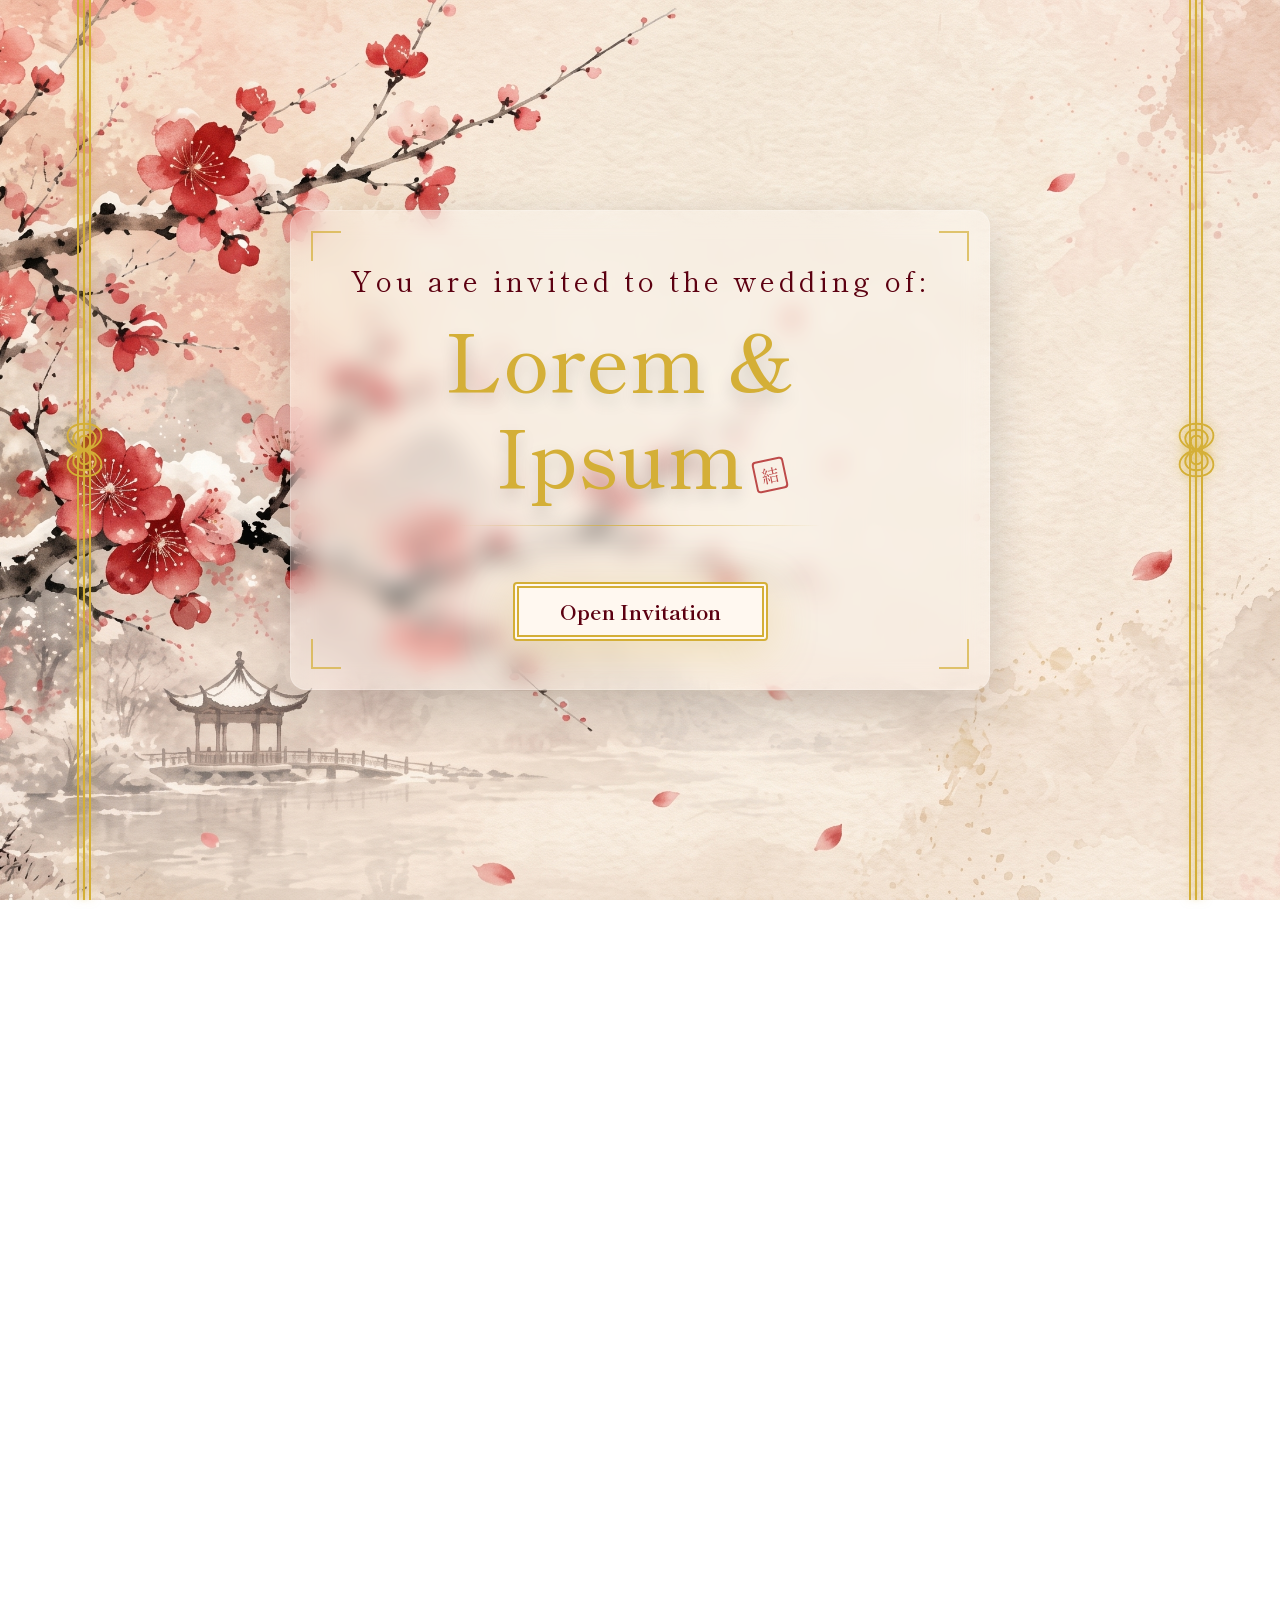
==== commit 87cfc0fb: "Updated" ====
--- a/Invitation.html
+++ b/Invitation.html
@@ -52,7 +52,7 @@
             
             <!-- Elemen 2: Bungkus tag <h1> namamu dengan div ini agar stempelnya menempel -->
             <div class="name-wrapper">
-                <h1 class="title-utama my-0">When & Yah</h1>
+                <h1 class="title-utama my-0">Lorem & Ipsum</h1>
                 <!-- Stempel Hanko berhuruf Kanji "Yui" (Ikatan/Menyatukan) -->
                 <div class="hanko-stamp">結</div> 
             </div>
@@ -77,7 +77,7 @@
 
             <p class="subtitle mb-2">THE WEDDING OF</p>
             <div class="name-wrapper">
-                <h1 class="title-utama my-0">When & Yah</h1>
+                <h1 class="title-utama my-0">Lorem & Ipsum</h1>
                 <div class="hanko-stamp">結</div> 
             </div>
             <p class="subtitle mt-3">SATURDAY | 29 . 10 . 2026</p>
@@ -128,7 +128,7 @@
             
             <!-- Inisial Pasangan di Kiri -->
             <a class="navbar-brand" href="#hero-page" style="font-family: 'Shippori Mincho', serif; color: #d4af37; font-size: 1.5rem;">
-                W <span style="font-size: 1rem; color:#fff;">&</span> Y
+                L <span style="font-size: 1rem; color:#fff;">&</span> I
             </a>
             
             <!-- Menu Navigasi Tengah (Langsung ke Section) -->
@@ -209,7 +209,7 @@
         </div>
     </section>
 
-    <!-- Halaman 4: Detail Acara (Event Details) -->
+    <!-- Halaman 4: Detail Acara (Wedding Details) -->
     <section id="event-details" class="d-flex justify-content-center align-items-center">
         
         <!-- SVG Background (Washi Paper) -->
@@ -265,8 +265,7 @@
             </g>
         </svg>
 
-        <!-- Konten Detail Acara (Berada di atas SVG) -->
-        <!-- Konten Detail Acara (Berada di atas SVG) -->
+        <!-- Konten Detail Acara -->
         <div class="container text-center event-content-wrapper">
             
             <h2 class="title-utama mb-2" style="color: #c0392b; font-size: 2.8rem;">Wedding Details</h2>
@@ -285,11 +284,11 @@
                     </p>
                     <p class="event-text mb-2">
                         <strong>Masjid Agung XYZ</strong><br>
-                        Jl. Contoh Alamat No. 123, Kota, Provinsi
+                        Jl. Lorem Ipsum No. 123, Kota, Provinsi
                     </p>
-                    <button class="btn-custom-jepang btn-sm mt-2" style="padding: 6px 25px; font-size: 0.95rem;">
+                    <a href="https://maps.app.goo.gl/uvypB1EBvFWMKXVr5" target="_blank" rel="noopener noreferrer" class="btn-custom-jepang btn-sm mt-2" style="padding: 6px 25px; font-size: 0.95rem; text-decoration: none; display: inline-block;">
                         Buka di Maps
-                    </button>
+                    </a>
                 </div>
 
                 <div class="col-md-5 event-box p-3"> <!-- Padding kotak dikurangi jadi p-3 -->
@@ -302,9 +301,9 @@
                         <strong>Grand Ballroom XYZ</strong><br>
                         Jl. Contoh Alamat No. 123, Kota, Provinsi
                     </p>
-                    <button class="btn-custom-jepang btn-sm mt-2" style="padding: 6px 25px; font-size: 0.95rem;">
+                    <a href="https://maps.app.goo.gl/bTWoEkWxWCbv1jri7" target="_blank" rel="noopener noreferrer" class="btn-custom-jepang btn-sm mt-2" style="padding: 6px 25px; font-size: 0.95rem; text-decoration: none; display: inline-block;">
                         Buka di Maps
-                    </button>
+                    </a>
                 </div>
 
             </div>
@@ -512,7 +511,7 @@
             <div class="mt-5 pt-3">
                 <p class="mb-1" style="font-family: 'Shippori Mincho', serif; color: #5c0011; font-size: 1.2rem; font-style: italic;">With Love,</p>
                 <!-- Menggunakan font Yusei Magic (class profile-name) agar senada dengan halaman profil -->
-                <h2 class="profile-name mt-2" style="font-size: 3rem;">When & Yah</h2>
+                <h2 class="profile-name mt-2" style="font-size: 3rem;">Lorem & Ipsum</h2>
             </div>
 
         </div>
--- a/Styles.css
+++ b/Styles.css
@@ -206,15 +206,15 @@
 
 /* --- 2. Stempel Merah (Hanko Stamp) --- */
 .name-wrapper {
-    position: relative;
-    display: inline-block; /* Agar lebarnya pas dengan teks nama */
-    margin: 1.5rem 0; /* Memberi jarak atas bawah */
+    display: inline-block; 
+    position: relative;
+    padding-right: 40px; 
 }
 
 .hanko-stamp {
     position: absolute;
-    bottom: -5px; /* Menempel di area bawah teks */
-    right: -40px; /* Keluar sedikit di sebelah kanan teks */
+    bottom: 10px; /* Menempel di area bawah teks */
+    right: 155px; /* Keluar sedikit di sebelah kanan teks */
     width: 32px;
     height: 32px;
     border: 2px solid #b32d2e; /* Warna merah tinta khas stempel */
